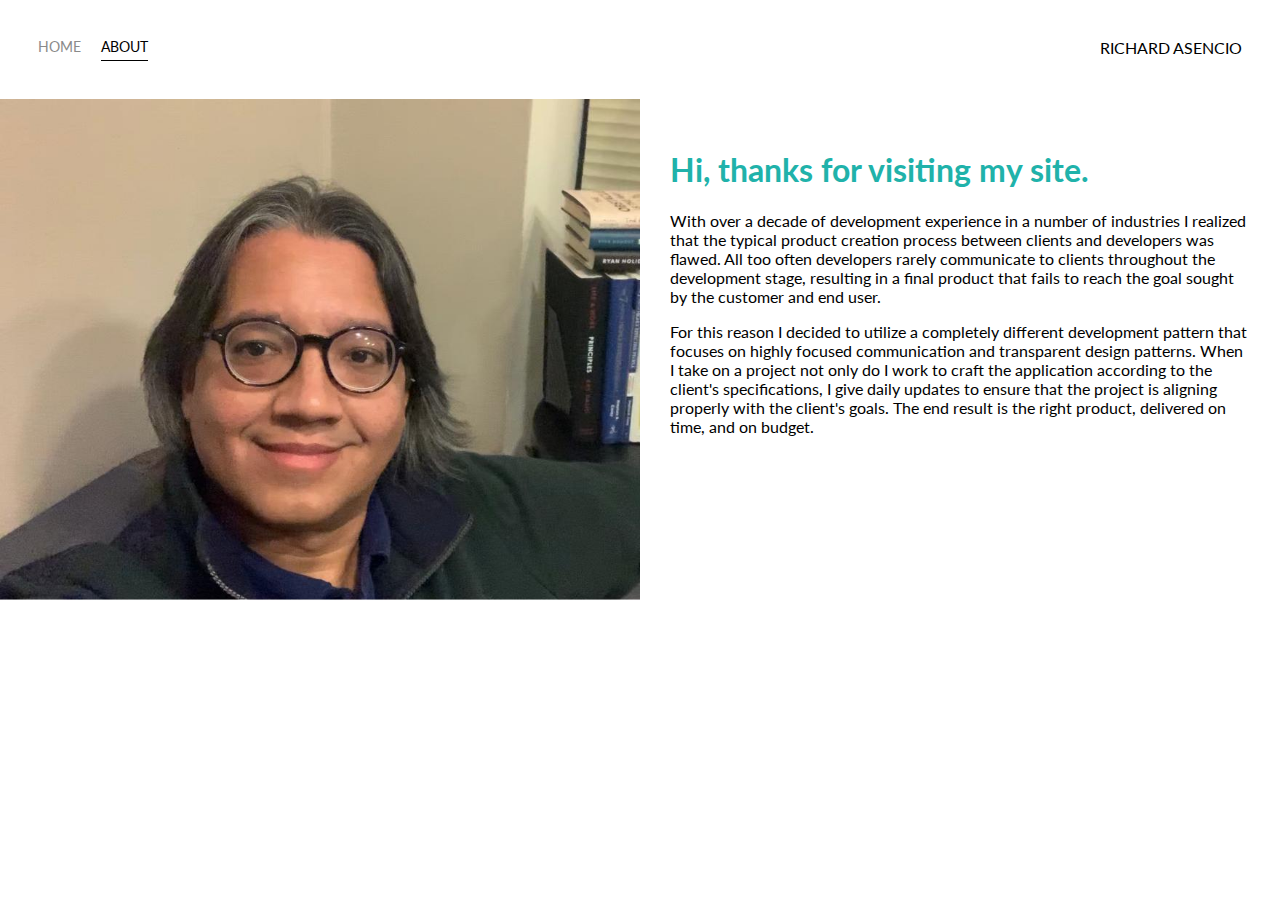
==== about.html @ bd4b1337 "Add files via upload" ====
<!DOCTYPE html>
<html lang='en'>

<head>
  <meta charset='UTF-8'>
  <title>My Website</title>
  <link href="https://fonts.googleapis.com/css?family=Lato" rel="stylesheet">
  <link rel="stylesheet" href="styles.css">
</head>

<body>
  <div class="container">
    <div class="nav-wrapper">
      <div class="left-side">
        <div class="nav-link-wrapper">
          <a href="index.html">Home</a>
        </div>

        <div class="nav-link-wrapper active-nav-link">
          <a href="about.html">About</a>
        </div>
      </div>

      <div class="right-side">
        <div class="brand">
          RICHARD ASENCIO
        </div>
      </div>
    </div>

    <div class="content-wrapper">
      <div class="two-column-wrapper">
        <div class="profile-image-wrapper">
          <img src="images/profile.jpg" alt="">
        </div>

        <div class="profile-content-wrapper">
          <h1>Hi, thanks for visiting my site.</h1>
          <p>With over a decade of development experience in a number of industries I realized that the typical product creation
            process between clients and developers was flawed. All too often developers rarely communicate to clients throughout
            the development stage, resulting in a final product that fails to reach the goal sought by the customer and end
            user.
          </p>

          <p>For this reason I decided to utilize a completely different development pattern that focuses on highly focused
            communication and transparent design patterns. When I take on a project not only do I work to craft the application
            according to the client's specifications, I give daily updates to ensure that the project is aligning properly
            with the client's goals. The end result is the right product, delivered on time, and on budget.</p>
        </div>
      </div>
    </div>
  </div>

</body>

</html>
---- styles.css ----
body {
    font-family: "Lato", sans-serif;
    margin: 0px;
  }
  
  .container {
    display: grid;
    grid-template-columns: 1fr;
  }
  
  .nav-wrapper {
    display: flex;
    justify-content: space-between;
    padding: 38px;
  }
  
  .left-side {
    display: flex;
  }
  
  .nav-wrapper > .left-side > div {
    margin-right: 20px;
    text-transform: uppercase;
    font-size: 0.9rem;
  }
  
  .nav-link-wrapper {
    height: 22px;
    border-bottom: 1px solid transparent;
    transition: border-bottom 0.5s;
  }
  
  .active-nav-link {
    border-bottom: 1px solid black;
  }
  
  .active-nav-link a {
    color: black !important;
  }
  
  .nav-link-wrapper a {
    color: #8a8a8a;
    text-decoration: none;
    transition: color 0.5s;
  }
  
  .nav-link-wrapper:hover {
    border-bottom: 1px solid black;
  }
  
  .nav-link-wrapper a:hover {
    color: black;
  }
  
  .portfolio-items-wrapper {
    display: grid;
    grid-template-columns: 1fr 1fr 1fr;
  }
  
  .portfolio-item-wrapper {
    position: relative;
  }
  
  .portfolio-img-background {
    background-size: cover;
    background-position: center;
    background-repeat: no-repeat;
    height: 350px;
    width: 100%;
  }
  
  .img-text-wrapper {
    position: absolute;
    top: 0;
    display: flex;
    flex-direction: column;
    justify-content: center;
    align-items: center;
    height: 100%;
    text-align: center;
    padding-left: 100px;
    padding-right: 100px;
  }
  
  .img-text-wrapper .subtitle {
    transition: 1s;
    color: transparent;
  }
  
  .image-blur {
    transition: 1s;
    filter: brightness(10%);
  }
  
  .img-text-wrapper:hover .subtitle {
    color: lightseagreen;
    font-weight: 600;
  }
  
  .logo-wrapper img {
    width: 50%;
    margin-bottom: 20px;
  }
  
  .two-column-wrapper {
    display: grid;
    grid-template-columns: 1fr 1fr;
  }
  
  .profile-image-wrapper img {
    width: 100%;
  }
  
  .profile-content-wrapper {
    padding: 30px;
  }
  
  .profile-content-wrapper h1 {
    color: lightseagreen;
  }
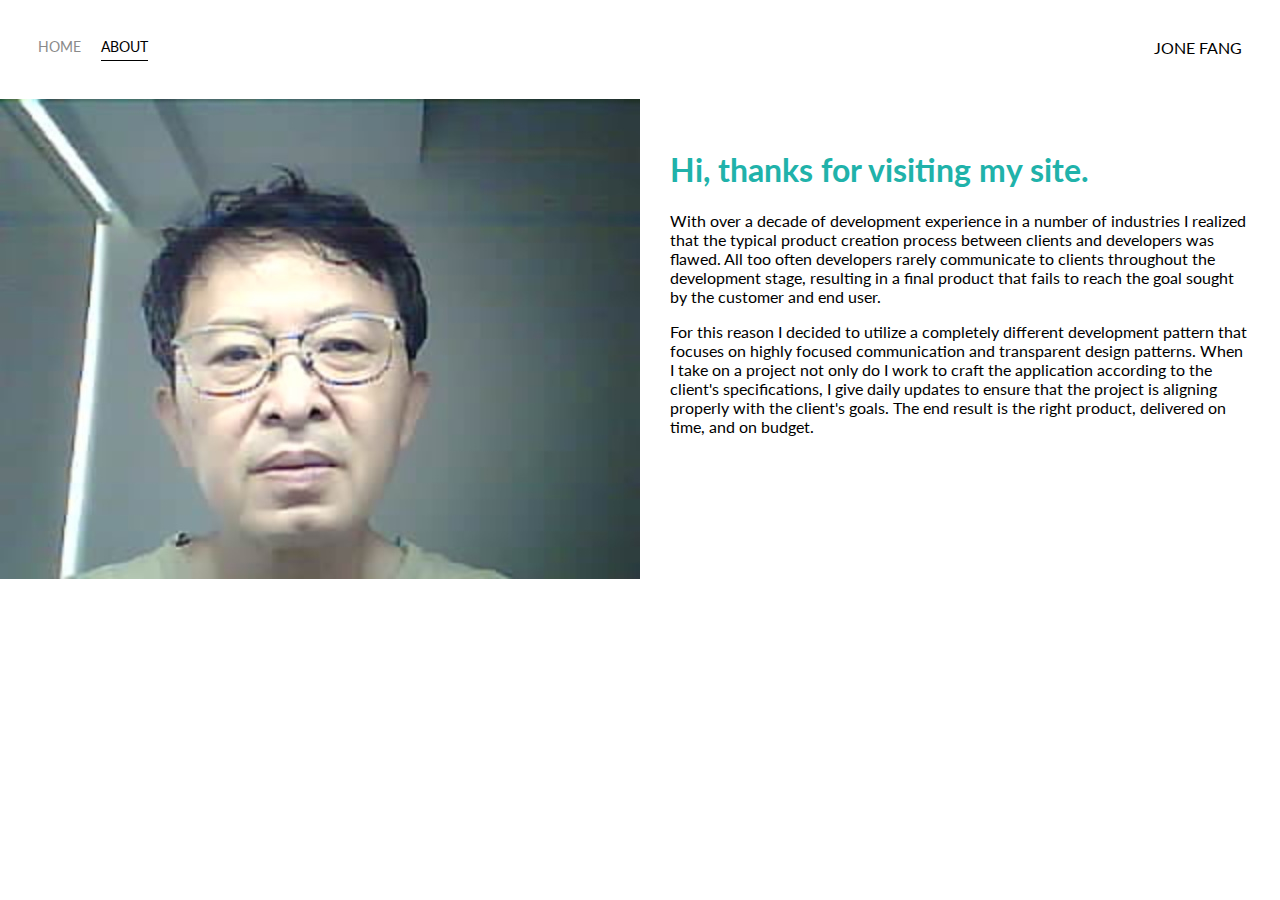
==== commit c8ddaabf: "Add files via upload" ====
--- a/about.html
+++ b/about.html
@@ -23,7 +23,7 @@
 
       <div class="right-side">
         <div class="brand">
-          RICHARD ASENCIO
+          JONE FANG
         </div>
       </div>
     </div>
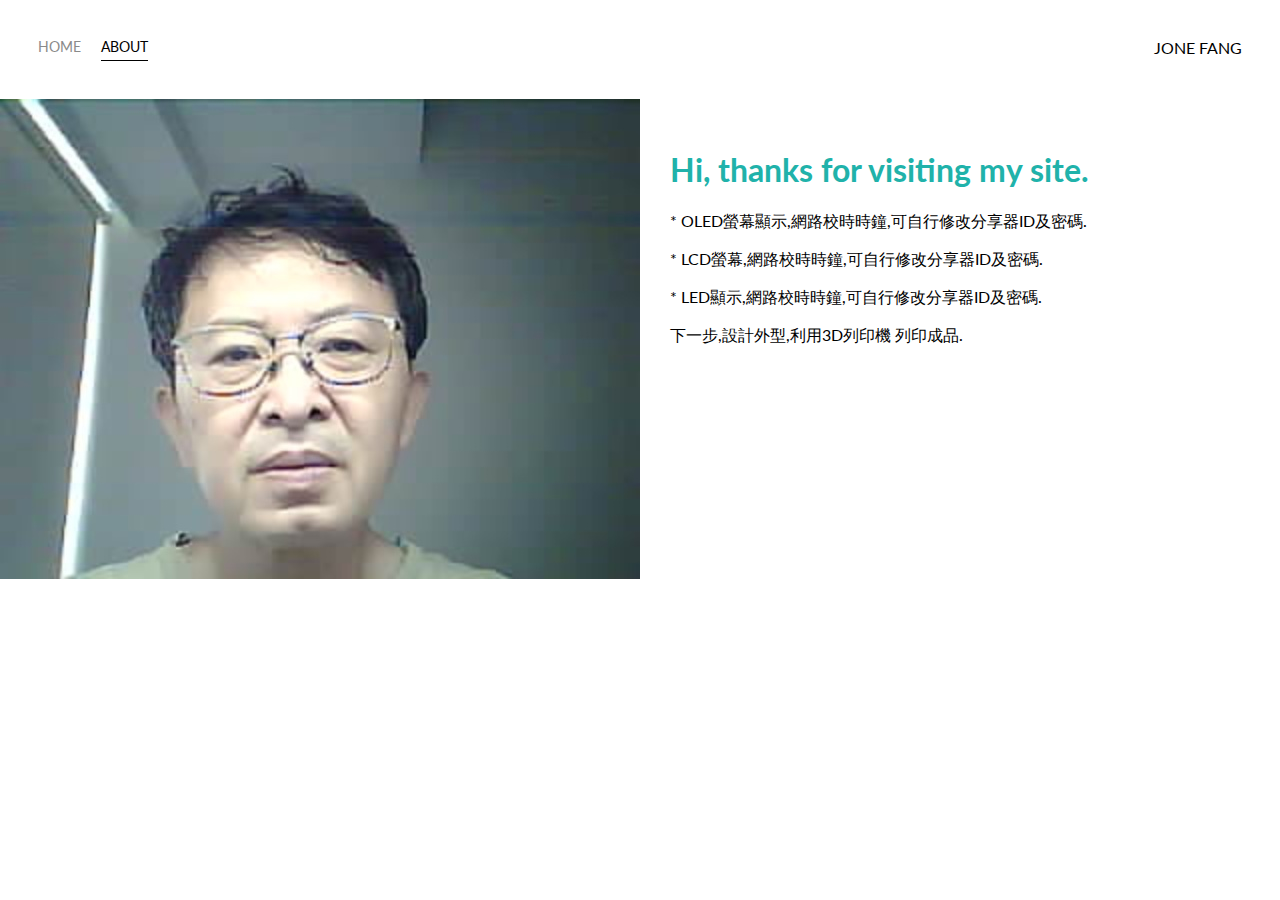
==== commit bcb781c4: "Add files via upload" ====
--- a/about.html
+++ b/about.html
@@ -1,56 +1,49 @@
 <!DOCTYPE html>
-<html lang='en'>
+<html lang="en">
+  <head>
+    <meta charset="UTF-8" />
+    <title>My Website</title>
+    <link
+      href="https://fonts.googleapis.com/css?family=Lato"
+      rel="stylesheet"
+    />
+    <link rel="stylesheet" href="styles.css" />
+  </head>
 
-<head>
-  <meta charset='UTF-8'>
-  <title>My Website</title>
-  <link href="https://fonts.googleapis.com/css?family=Lato" rel="stylesheet">
-  <link rel="stylesheet" href="styles.css">
-</head>
+  <body>
+    <div class="container">
+      <div class="nav-wrapper">
+        <div class="left-side">
+          <div class="nav-link-wrapper">
+            <a href="index.html">Home</a>
+          </div>
 
-<body>
-  <div class="container">
-    <div class="nav-wrapper">
-      <div class="left-side">
-        <div class="nav-link-wrapper">
-          <a href="index.html">Home</a>
+          <div class="nav-link-wrapper active-nav-link">
+            <a href="about.html">About</a>
+          </div>
         </div>
 
-        <div class="nav-link-wrapper active-nav-link">
-          <a href="about.html">About</a>
+        <div class="right-side">
+          <div class="brand">JONE FANG</div>
         </div>
       </div>
 
-      <div class="right-side">
-        <div class="brand">
-          JONE FANG
+      <div class="content-wrapper">
+        <div class="two-column-wrapper">
+          <div class="profile-image-wrapper">
+            <img src="images/profile.jpg" alt="" />
+          </div>
+
+          <div class="profile-content-wrapper">
+            <h1>Hi, thanks for visiting my site.</h1>
+            <p>* OLED螢幕顯示,網路校時時鐘,可自行修改分享器ID及密碼.</p>
+            <p>* LCD螢幕,網路校時時鐘,可自行修改分享器ID及密碼.</p>
+            <p>* LED顯示,網路校時時鐘,可自行修改分享器ID及密碼.</p>
+
+            <p>下一步,設計外型,利用3D列印機 列印成品.</p>
+          </div>
         </div>
       </div>
     </div>
-
-    <div class="content-wrapper">
-      <div class="two-column-wrapper">
-        <div class="profile-image-wrapper">
-          <img src="images/profile.jpg" alt="">
-        </div>
-
-        <div class="profile-content-wrapper">
-          <h1>Hi, thanks for visiting my site.</h1>
-          <p>With over a decade of development experience in a number of industries I realized that the typical product creation
-            process between clients and developers was flawed. All too often developers rarely communicate to clients throughout
-            the development stage, resulting in a final product that fails to reach the goal sought by the customer and end
-            user.
-          </p>
-
-          <p>For this reason I decided to utilize a completely different development pattern that focuses on highly focused
-            communication and transparent design patterns. When I take on a project not only do I work to craft the application
-            according to the client's specifications, I give daily updates to ensure that the project is aligning properly
-            with the client's goals. The end result is the right product, delivered on time, and on budget.</p>
-        </div>
-      </div>
-    </div>
-  </div>
-
-</body>
-
-</html>+  </body>
+</html>
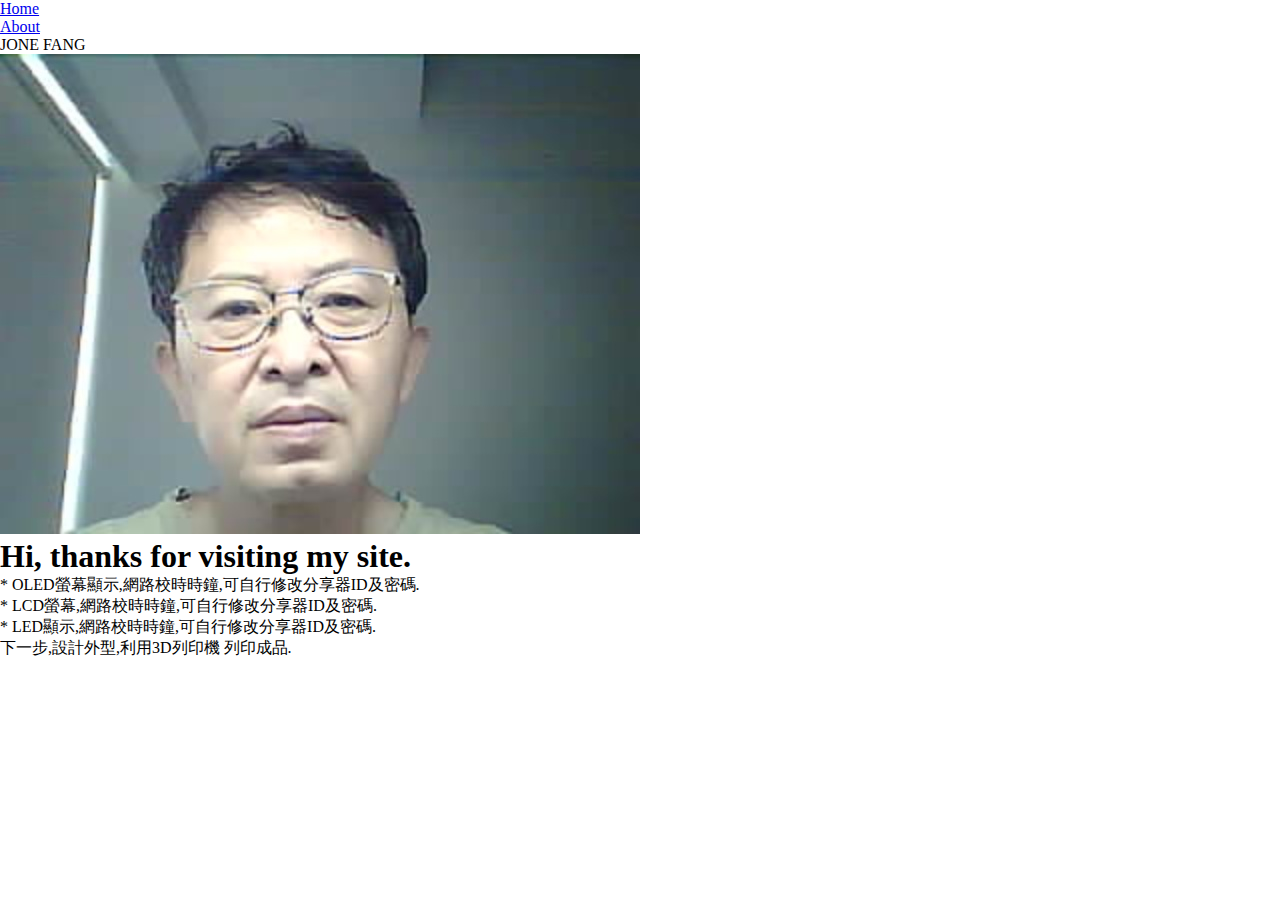
==== commit 0d19001e: "Add files via upload" ====
--- a/about.html
+++ b/about.html
@@ -7,7 +7,7 @@
       href="https://fonts.googleapis.com/css?family=Lato"
       rel="stylesheet"
     />
-    <link rel="stylesheet" href="styles.css" />
+    <link rel="stylesheet" href="stylesa.css" />
   </head>
 
   <body>
@@ -15,7 +15,7 @@
       <div class="nav-wrapper">
         <div class="left-side">
           <div class="nav-link-wrapper">
-            <a href="index.html">Home</a>
+            <a href="indexa.html">Home</a>
           </div>
 
           <div class="nav-link-wrapper active-nav-link">
--- a/stylesa.css
+++ b/stylesa.css
@@ -0,0 +1,93 @@
+* {
+    padding: 0;
+    margin: 0;
+    box-sizing: border-box;
+}
+
+body {
+    background-image: url(background.jpg);
+    background-size: cover;
+    background-position: center;    
+    font-size: sans-serif;
+}
+
+.menu-bar {
+    background: rgb(0,100,0);
+    text-align: center;
+}
+
+.menu-bar ul {
+    display: inline-flex;
+    list-style: none;
+    color: aliceblue;
+}
+
+.menu-bar ul li {
+    width: 120px;
+    margin: 15px;
+    padding: 15px;
+}
+
+.menu-bar ul li a {
+    text-decoration: none;
+    color: bisque;
+}
+
+.active, .menu-bar ul li:hover {
+     background: #2bab0d;
+     border-radius: 3px;
+} 
+
+.menu-bar .fa {
+    margin-right: 8px;
+}
+
+.sub-menu-1 {
+    display: none;    
+}
+
+.menu-bar ul li:hover .sub-menu-1 {
+    display: block;
+    position: absolute;
+    background: rgb(0,100,0);
+    margin-top: 15px;
+    margin-left: -15px;
+} 
+
+.menu-bar ul li:hover .sub-menu-1 ul {
+    display: block;
+    margin: 10px;
+}
+
+.menu-bar ul li:hover .sub-menu-1 ul li {
+    width: 150px;
+    padding: 10px;
+    border-bottom: 1px dotted #fff;
+    background: transparent;
+    border-radius: 0;
+    text-align: left;
+}
+
+.menu-bar ul li:hover .sub-menu-1 ul li:last-child {
+    border-bottom: none;
+}
+
+.menu-bar ul li:hover .sub-menu-1 ul li a:hover {
+    color: #b2ff00;
+}
+
+.fa-angle-right {
+    float: right;
+}
+
+.sub-menu-2 {
+    display: none;
+}
+
+.hover-me:hover .sub-menu-2 {
+    position: absolute;
+    display: block;
+    margin-top: -40px;
+    margin-left: 140px;
+    background: rgb(0,100,0);
+}
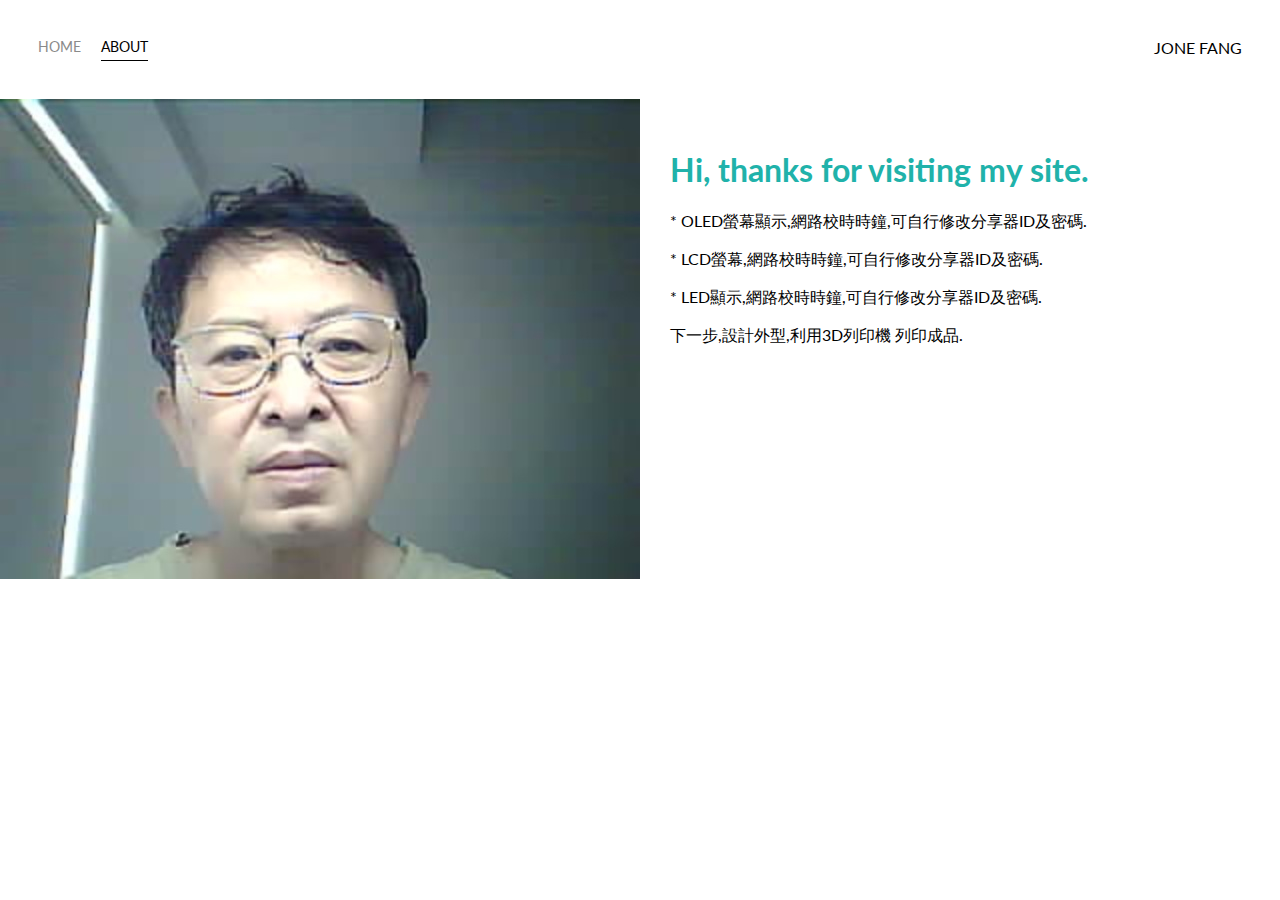
==== commit e3648287: "Add files via upload" ====
--- a/about.html
+++ b/about.html
@@ -7,7 +7,7 @@
       href="https://fonts.googleapis.com/css?family=Lato"
       rel="stylesheet"
     />
-    <link rel="stylesheet" href="stylesa.css" />
+    <link rel="stylesheet" href="styles.css" />
   </head>
 
   <body>
@@ -15,7 +15,7 @@
       <div class="nav-wrapper">
         <div class="left-side">
           <div class="nav-link-wrapper">
-            <a href="indexa.html">Home</a>
+            <a href="index.html">Home</a>
           </div>
 
           <div class="nav-link-wrapper active-nav-link">
--- a/styles.css
+++ b/styles.css
@@ -0,0 +1,121 @@
+body {
+    font-family: "Lato", sans-serif;
+    margin: 0px;
+  }
+  
+  .container {
+    display: grid;
+    grid-template-columns: 1fr;
+  }
+  
+  .nav-wrapper {
+    display: flex;
+    justify-content: space-between;
+    padding: 38px;
+  }
+  
+  .left-side {
+    display: flex;
+  }
+  
+  .nav-wrapper > .left-side > div {
+    margin-right: 20px;
+    text-transform: uppercase;
+    font-size: 0.9rem;
+  }
+  
+  .nav-link-wrapper {
+    height: 22px;
+    border-bottom: 1px solid transparent;
+    transition: border-bottom 0.5s;
+  }
+  
+  .active-nav-link {
+    border-bottom: 1px solid black;
+  }
+  
+  .active-nav-link a {
+    color: black !important;
+  }
+  
+  .nav-link-wrapper a {
+    color: #8a8a8a;
+    text-decoration: none;
+    transition: color 0.5s;
+  }
+  
+  .nav-link-wrapper:hover {
+    border-bottom: 1px solid black;
+  }
+  
+  .nav-link-wrapper a:hover {
+    color: black;
+  }
+  
+  .portfolio-items-wrapper {
+    display: grid;
+    grid-template-columns: 1fr 1fr 1fr;
+  }
+  
+  .portfolio-item-wrapper {
+    position: relative;
+  }
+  
+  .portfolio-img-background {
+    background-size: cover;
+    background-position: center;
+    background-repeat: no-repeat;
+    height: 350px;
+    width: 100%;
+  }
+  
+  .img-text-wrapper {
+    position: absolute;
+    top: 0;
+    display: flex;
+    flex-direction: column;
+    justify-content: center;
+    align-items: center;
+    height: 100%;
+    text-align: center;
+    padding-left: 100px;
+    padding-right: 100px;
+  }
+  
+  .img-text-wrapper .subtitle {
+    transition: 1s;
+    color: transparent;
+  }
+  
+  .image-blur {
+    transition: 1s;
+    filter: brightness(10%);
+  }
+  
+  .img-text-wrapper:hover .subtitle {
+    color: lightseagreen;
+    font-weight: 600;
+  }
+  
+  .logo-wrapper img {
+    width: 50%;
+    margin-bottom: 20px;
+  }
+  
+  .two-column-wrapper {
+    display: grid;
+    grid-template-columns: 1fr 1fr;
+  }
+  
+  .profile-image-wrapper img {
+    width: 100%;
+  }
+  
+  .profile-content-wrapper {
+    padding: 30px;
+  }
+  
+  .profile-content-wrapper h1 {
+    color: lightseagreen;
+  }
+  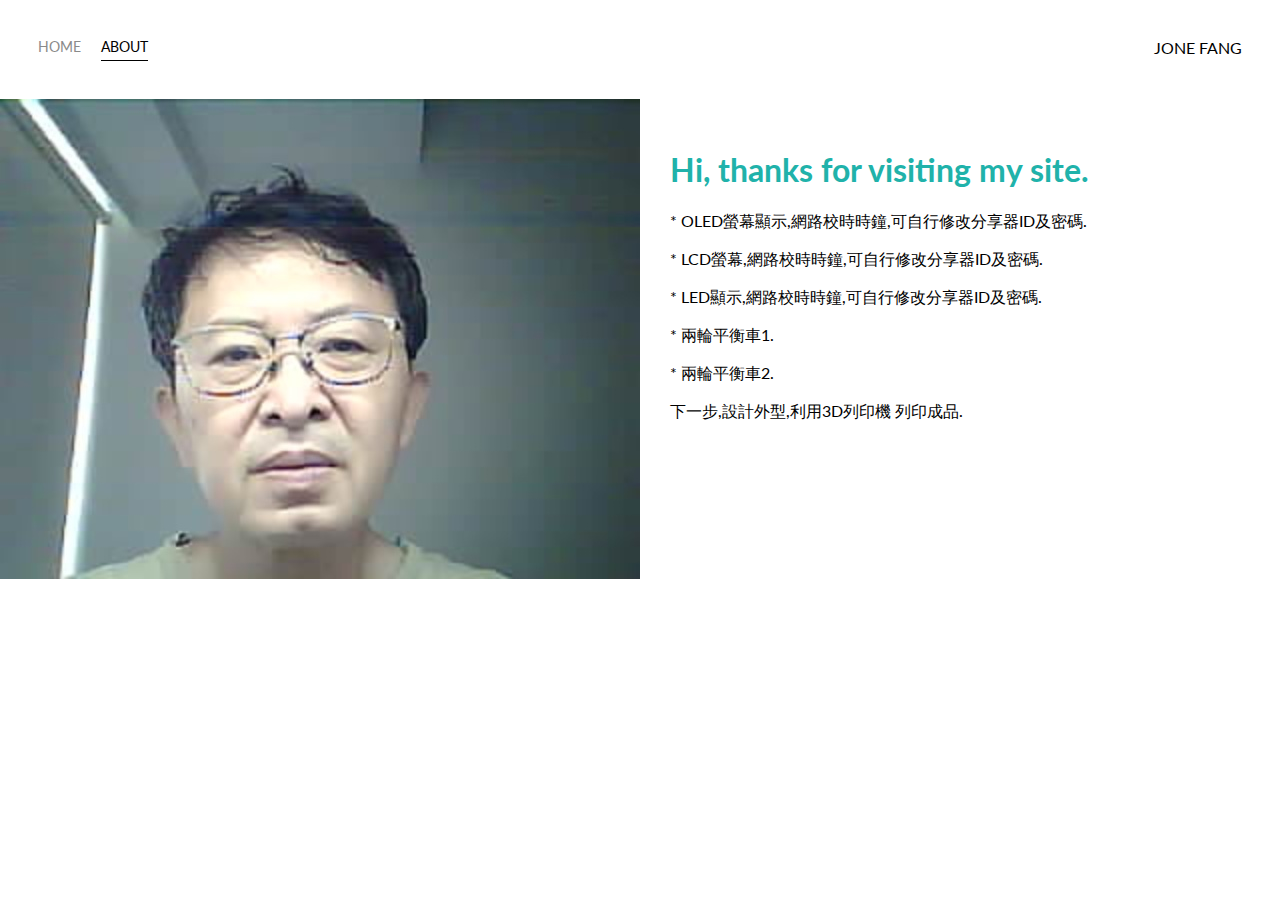
==== commit e0fbc303: "Add files via upload" ====
--- a/about.html
+++ b/about.html
@@ -39,6 +39,8 @@
             <p>* OLED螢幕顯示,網路校時時鐘,可自行修改分享器ID及密碼.</p>
             <p>* LCD螢幕,網路校時時鐘,可自行修改分享器ID及密碼.</p>
             <p>* LED顯示,網路校時時鐘,可自行修改分享器ID及密碼.</p>
+            <p>* 兩輪平衡車1.</p>
+            <p>* 兩輪平衡車2.</p>
 
             <p>下一步,設計外型,利用3D列印機 列印成品.</p>
           </div>
